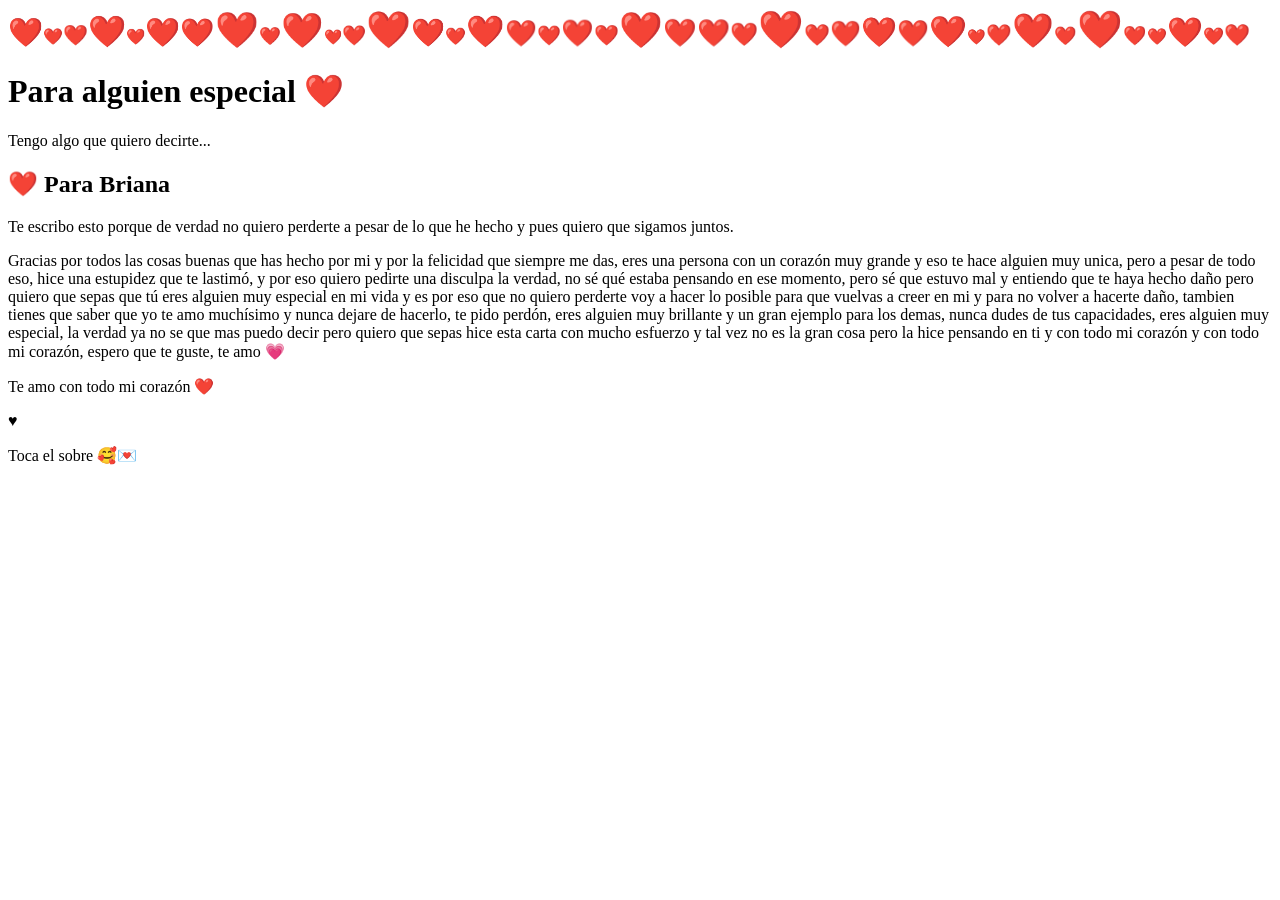
==== Carta.htm @ 71c518d2 "Add files via upload" ====
<!DOCTYPE html>
<html lang="es">
<head>
    <meta charset="UTF-8">
    <meta name="viewport" content="width=device-width, initial-scale=1.0">
    <title>Una carta para ti ❤️</title>
    <link rel="stylesheet" href="style.css">
</head>
<body>

    <!-- Contenedor para los corazones flotantes del fondo -->
    <div class="corazones"></div>

    <!-- Contenido principal -->
    <main class="contenedor">

        <h1>Para alguien especial ❤️</h1>

        <p class="subtitulo">
            Tengo algo que quiero decirte...
        </p>

        <!-- Sobre interactivo -->
        <div class="sobre" id="sobre">
            
            <!-- Solapa superior del sobre -->
            <div class="tapa"></div>

            <!-- Carta oculta en el interior -->
            <div class="carta">
                <h2>❤️ Para Briana</h2>

                <p>
                  Te escribo esto porque de verdad
                  no quiero perderte a pesar de lo
                  que he hecho y pues quiero que sigamos juntos.
                </p>

                <p>
                    Gracias por todos las cosas buenas que has 
                    hecho por mi y por la felicidad que siempre
                    me das, eres una persona con un corazón muy
                    grande y eso te hace alguien muy unica, pero 
                    a pesar de todo eso, hice una estupidez que 
                    te lastimó, y por eso quiero pedirte una disculpa
                    la verdad, no sé qué estaba pensando en ese momento,
                    pero sé que estuvo mal y entiendo que te haya hecho daño 
                    pero quiero que sepas que tú eres alguien muy especial 
                    en mi vida y es por eso que no quiero perderte 
                    voy a hacer lo posible para que vuelvas a creer 
                    en mi y para no volver a hacerte daño, tambien 
                    tienes que saber que yo te amo muchísimo y nunca 
                    dejare de hacerlo, te pido perdón, eres alguien muy 
                    brillante y un gran ejemplo para los demas, nunca dudes 
                    de tus capacidades, eres alguien muy especial, la verdad
                    ya no se que mas puedo decir pero quiero que sepas hice
                     esta carta con mucho esfuerzo y tal vez no es la gran cosa
                     pero la hice pensando en ti y con todo mi corazón
                    y con todo mi corazón, espero que te guste, te amo 💗

                </p>

                <p class="firma">
                    Te amo con todo mi corazón ❤️
                </p>
            </div>

            <!-- Solapa frontal con forma de sobre -->
            <div class="frontal"></div>

            <!-- Sello de corazón -->
            <div class="corazon">♥</div>

        </div>

        <p class="instruccion">
            Toca el sobre 🥰💌
        </p>

    </main>

    <script src="Script.js"></script>
</body>
</html>
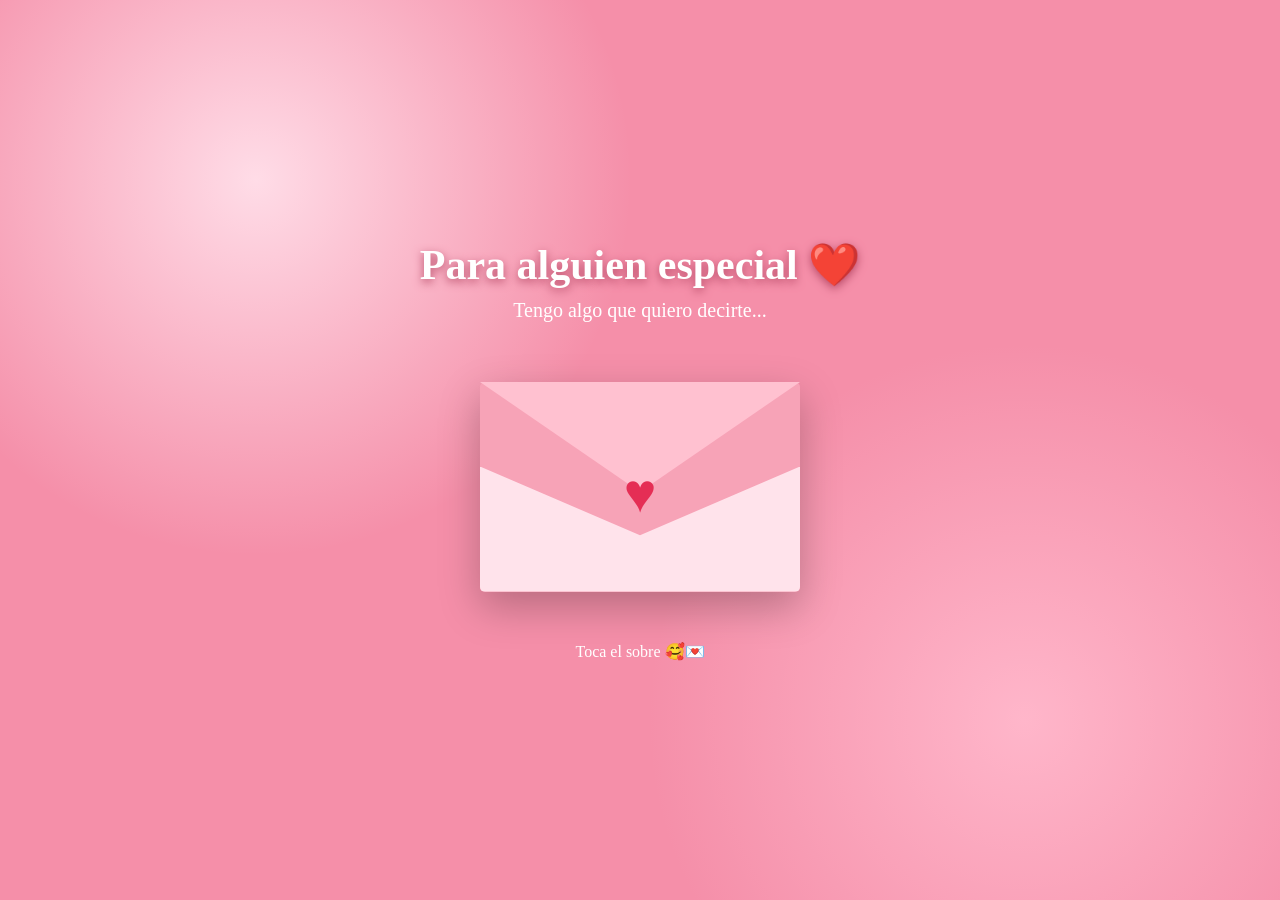
==== commit bf4ae797: "Fix: load correct CSS filename (Style.css) — case-sensitive link" ====
--- a/Carta.htm
+++ b/Carta.htm
@@ -1,84 +1,84 @@
-<!DOCTYPE html>
-<html lang="es">
-<head>
-    <meta charset="UTF-8">
-    <meta name="viewport" content="width=device-width, initial-scale=1.0">
-    <title>Una carta para ti ❤️</title>
-    <link rel="stylesheet" href="style.css">
-</head>
-<body>
-
-    <!-- Contenedor para los corazones flotantes del fondo -->
-    <div class="corazones"></div>
-
-    <!-- Contenido principal -->
-    <main class="contenedor">
-
-        <h1>Para alguien especial ❤️</h1>
-
-        <p class="subtitulo">
-            Tengo algo que quiero decirte...
-        </p>
-
-        <!-- Sobre interactivo -->
-        <div class="sobre" id="sobre">
-            
-            <!-- Solapa superior del sobre -->
-            <div class="tapa"></div>
-
-            <!-- Carta oculta en el interior -->
-            <div class="carta">
-                <h2>❤️ Para Briana</h2>
-
-                <p>
-                  Te escribo esto porque de verdad
-                  no quiero perderte a pesar de lo
-                  que he hecho y pues quiero que sigamos juntos.
-                </p>
-
-                <p>
-                    Gracias por todos las cosas buenas que has 
-                    hecho por mi y por la felicidad que siempre
-                    me das, eres una persona con un corazón muy
-                    grande y eso te hace alguien muy unica, pero 
-                    a pesar de todo eso, hice una estupidez que 
-                    te lastimó, y por eso quiero pedirte una disculpa
-                    la verdad, no sé qué estaba pensando en ese momento,
-                    pero sé que estuvo mal y entiendo que te haya hecho daño 
-                    pero quiero que sepas que tú eres alguien muy especial 
-                    en mi vida y es por eso que no quiero perderte 
-                    voy a hacer lo posible para que vuelvas a creer 
-                    en mi y para no volver a hacerte daño, tambien 
-                    tienes que saber que yo te amo muchísimo y nunca 
-                    dejare de hacerlo, te pido perdón, eres alguien muy 
-                    brillante y un gran ejemplo para los demas, nunca dudes 
-                    de tus capacidades, eres alguien muy especial, la verdad
-                    ya no se que mas puedo decir pero quiero que sepas hice
-                     esta carta con mucho esfuerzo y tal vez no es la gran cosa
-                     pero la hice pensando en ti y con todo mi corazón
-                    y con todo mi corazón, espero que te guste, te amo 💗
-
-                </p>
-
-                <p class="firma">
-                    Te amo con todo mi corazón ❤️
-                </p>
-            </div>
-
-            <!-- Solapa frontal con forma de sobre -->
-            <div class="frontal"></div>
-
-            <!-- Sello de corazón -->
-            <div class="corazon">♥</div>
-
-        </div>
-
-        <p class="instruccion">
-            Toca el sobre 🥰💌
-        </p>
-
-    </main>
-
-    <script src="Script.js"></script>
-</body>
-</html>+<!DOCTYPE html>
+<html lang="es">
+<head>
+    <meta charset="UTF-8">
+    <meta name="viewport" content="width=device-width, initial-scale=1.0">
+    <title>Una carta para ti ❤️</title>
+    <link rel="stylesheet" href="Style.css">
+</head>
+<body>
+
+    <!-- Contenedor para los corazones flotantes del fondo -->
+    <div class="corazones"></div>
+
+    <!-- Contenido principal -->
+    <main class="contenedor">
+
+        <h1>Para alguien especial ❤️</h1>
+
+        <p class="subtitulo">
+            Tengo algo que quiero decirte...
+        </p>
+
+        <!-- Sobre interactivo -->
+        <div class="sobre" id="sobre">
+            
+            <!-- Solapa superior del sobre -->
+            <div class="tapa"></div>
+
+            <!-- Carta oculta en el interior -->
+            <div class="carta">
+                <h2>❤️ Para Briana</h2>
+
+                <p>
+                  Te escribo esto porque de verdad
+                  no quiero perderte a pesar de lo
+                  que he hecho y pues quiero que sigamos juntos.
+                </p>
+
+                <p>
+                    Gracias por todos las cosas buenas que has 
+                    hecho por mi y por la felicidad que siempre
+                    me das, eres una persona con un corazón muy
+                    grande y eso te hace alguien muy unica, pero 
+                    a pesar de todo eso, hice una estupidez que 
+                    te lastimó, y por eso quiero pedirte una disculpa
+                    la verdad, no sé qué estaba pensando en ese momento,
+                    pero sé que estuvo mal y entiendo que te haya hecho daño 
+                    pero quiero que sepas que tú eres alguien muy especial 
+                    en mi vida y es por eso que no quiero perderte 
+                    voy a hacer lo posible para que vuelvas a creer 
+                    en mi y para no volver a hacerte daño, tambien 
+                    tienes que saber que yo te amo muchísimo y nunca 
+                    dejare de hacerlo, te pido perdón, eres alguien muy 
+                    brillante y un gran ejemplo para los demas, nunca dudes 
+                    de tus capacidades, eres alguien muy especial, la verdad
+                    ya no se que mas puedo decir pero quiero que sepas hice
+                     esta carta con mucho esfuerzo y tal vez no es la gran cosa
+                     pero la hice pensando en ti y con todo mi corazón
+                    y con todo mi corazón, espero que te guste, te amo 💗
+
+                </p>
+
+                <p class="firma">
+                    Te amo con todo mi corazón ❤️
+                </p>
+            </div>
+
+            <!-- Solapa frontal con forma de sobre -->
+            <div class="frontal"></div>
+
+            <!-- Sello de corazón -->
+            <div class="corazon">♥</div>
+
+        </div>
+
+        <p class="instruccion">
+            Toca el sobre 🥰💌
+        </p>
+
+    </main>
+
+    <script src="Script.js"></script>
+</body>
+</html>
--- a/Style.css
+++ b/Style.css
@@ -0,0 +1,260 @@
+* {
+    margin: 0;
+    padding: 0;
+    box-sizing: border-box;
+}
+
+body {
+    min-height: 100vh;
+    overflow: hidden;
+    display: flex;
+    justify-content: center;
+    align-items: center;
+    font-family: Georgia, serif;
+    background:
+        radial-gradient(circle at 20% 20%, #ffdce7, transparent 30%),
+        radial-gradient(circle at 80% 80%, #ffb6ca, transparent 30%),
+        #f58fa9;
+    color: white;
+}
+
+/* CONTENEDOR PRINCIPAL */
+.contenedor {
+    text-align: center;
+    position: relative;
+    z-index: 10;
+}
+
+h1 {
+    font-size: 42px;
+    margin-bottom: 10px;
+    text-shadow: 0 3px 10px #b84b68;
+}
+
+.subtitulo {
+    font-size: 20px;
+    margin-bottom: 60px;
+}
+
+/* SOBRE */
+.sobre {
+    position: relative;
+    width: 320px;
+    height: 210px;
+    margin: auto;
+    background: #f7a3b7;
+    border-radius: 5px;
+    cursor: pointer;
+    box-shadow: 0 15px 40px rgba(0, 0, 0, .25);
+    transition: transform .4s;
+}
+
+.sobre:hover {
+    transform: scale(1.03);
+}
+
+/* CARTA (Limitada en altura y con scroll para textos largos) */
+.carta {
+    position: absolute;
+    width: 280px;
+    max-height: 240px;            /* Evita que la carta crezca de más */
+    overflow-y: auto;             /* Habilita scroll interno si el texto es muy extenso */
+    left: 20px;
+    bottom: 10px;
+    background: white;
+    color: #555;
+    padding: 20px;
+    border-radius: 8px;
+    transform: translateY(0);
+    opacity: 0;
+    transition: transform 0.8s ease-in-out, opacity 0.4s ease-in-out, z-index 0.2s ease;
+    z-index: 2;
+    box-shadow: 0 4px 15px rgba(0, 0, 0, 0.15);
+}
+
+/* Personalización de la barra de scroll de la carta */
+.carta::-webkit-scrollbar {
+    width: 5px;
+}
+
+.carta::-webkit-scrollbar-thumb {
+    background: #ffb6ca;
+    border-radius: 10px;
+}
+
+.carta h2 {
+    color: #e52e55;
+    margin-bottom: 10px;
+}
+
+.carta p {
+    font-size: 14px;
+    line-height: 1.5;
+    margin-bottom: 10px;
+}
+
+.firma {
+    color: #e52e55;
+    font-weight: bold;
+}
+
+/* PARTE FRONTAL DEL SOBRE */
+.frontal {
+    position: absolute;
+    left: 0;
+    bottom: 0;
+    width: 100%;
+    height: 125px;
+    background: #ffe3eb;
+    clip-path: polygon(
+        0 0,
+        50% 55%,
+        100% 0,
+        100% 100%,
+        0 100%
+    );
+    border-bottom-left-radius: 5px;
+    border-bottom-right-radius: 5px;
+    z-index: 4;
+}
+
+/* TAPA SUPERIOR */
+.tapa {
+    position: absolute;
+    top: 0;
+    left: 0;
+    width: 0;
+    height: 0;
+    border-left: 160px solid transparent;
+    border-right: 160px solid transparent;
+    border-top: 110px solid #ffc1d0;
+    transform-origin: top;
+    transition: transform .8s, z-index .4s;
+    z-index: 5;
+}
+
+/* CORAZÓN SELLO */
+.corazon {
+    position: absolute;
+    top: 80px;
+    left: 50%;
+    transform: translateX(-50%);
+    font-size: 55px;
+    color: #e52e55;
+    z-index: 6;
+    animation: latido 1s infinite;
+    transition: opacity 0.3s ease;
+}
+
+/* ESTADO ABIERTO */
+.sobre.abierto .tapa {
+    transform: rotateX(180deg);
+    z-index: 1;
+}
+
+.sobre.abierto .carta {
+    transform: translateY(-85px); /* Ajustado para que despegue sin salirse arriba */
+    opacity: 1;
+    z-index: 10;
+}
+
+.sobre.abierto .corazon {
+    opacity: 0;
+    pointer-events: none;
+}
+
+/* ANIMACIÓN DE CORAZONES FLOTANTES */
+.corazones {
+    position: fixed;
+    inset: 0;
+    width: 100vw;
+    height: 100vh;
+    overflow: hidden;
+    pointer-events: none;
+    z-index: 1;
+}
+
+.corazones span {
+    position: absolute;
+    bottom: -60px;
+    color: rgba(255, 255, 255, .7);
+    animation: subir linear infinite;
+    user-select: none;
+}
+
+@keyframes subir {
+    0% {
+        transform: translateY(0) rotate(0deg);
+        opacity: 0;
+    }
+
+    15% {
+        opacity: 1;
+    }
+
+    100% {
+        transform: translateY(-120vh) rotate(360deg);
+        opacity: 0;
+    }
+}
+
+/* ANIMACIÓN LATIDO */
+@keyframes latido {
+    0%, 100% {
+        transform: translateX(-50%) scale(1);
+    }
+    50% {
+        transform: translateX(-50%) scale(1.2);
+    }
+}
+
+.instruccion {
+    margin-top: 50px;
+    font-size: 16px;
+}
+
+/* ADAPTACIÓN MÓVIL */
+@media (max-width: 600px) {
+    h1 {
+        font-size: 30px;
+    }
+
+    .subtitulo {
+        font-size: 17px;
+        margin-bottom: 40px;
+    }
+
+    .sobre {
+        width: 280px;
+        height: 190px;
+    }
+
+    .tapa {
+        border-left-width: 140px;
+        border-right-width: 140px;
+        border-top-width: 100px;
+    }
+
+    .frontal {
+        height: 115px;
+    }
+
+    .carta {
+        width: 240px;
+        max-height: 200px;
+        left: 20px;
+        padding: 15px;
+    }
+
+    .carta p {
+        font-size: 13px;
+    }
+
+    .sobre.abierto .carta {
+        transform: translateY(-75px);
+    }
+
+    .instruccion {
+        margin-top: 40px;
+    }
+}
